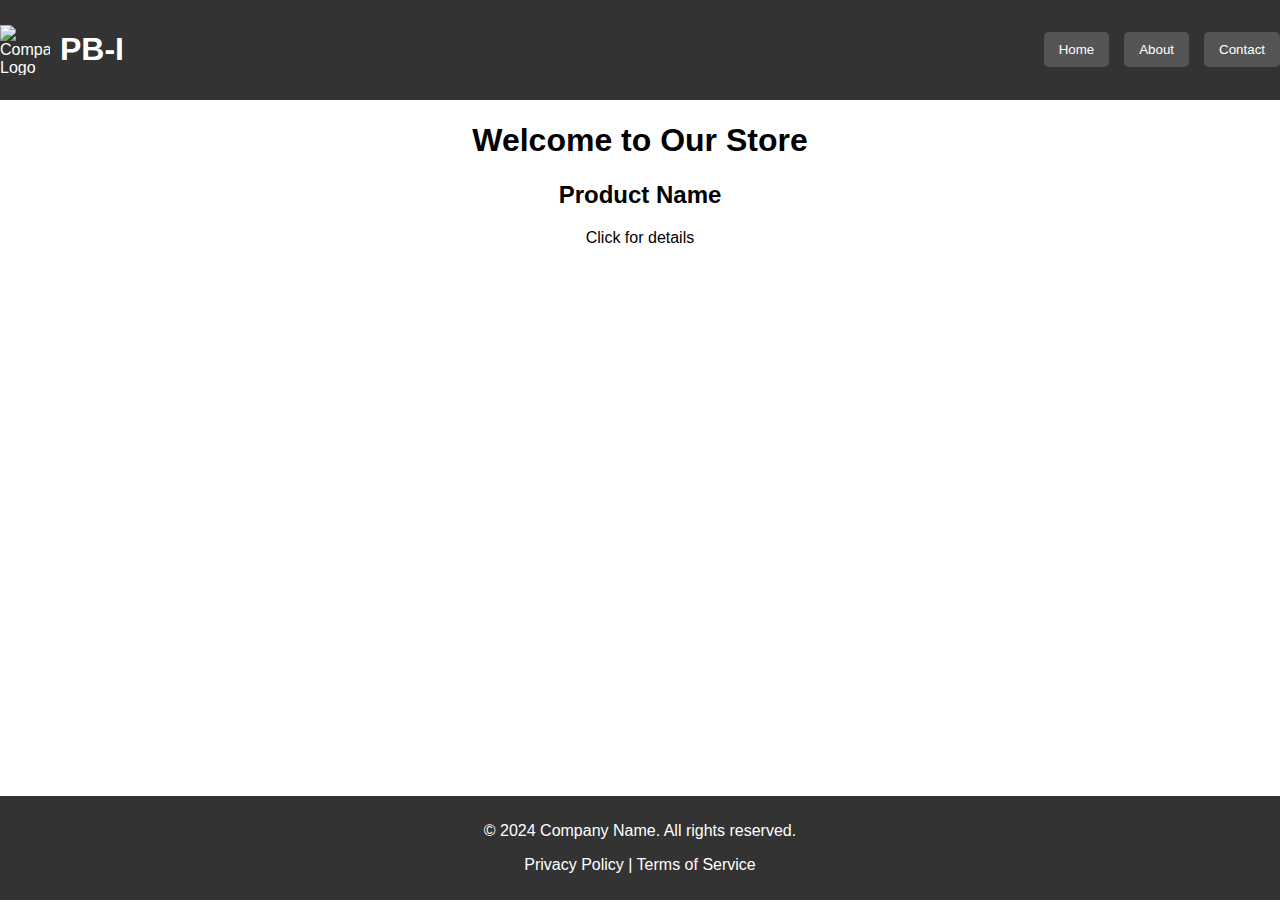
==== index.html @ 28cc2b14 "Add files via upload" ====
<!DOCTYPE html>
<html lang="en">
  <head>
    <meta charset="UTF-8" />
    <meta name="viewport" content="width=device-width, initial-scale=1.0" />
    <!DOCTYPE html>
    <title>Simple E-commerce</title>
    <link rel="stylesheet" href="styles.css" />
  </head>
  <body>
    <!-- Header -->
    <header>
      <img src="../public/freevector.jpg" alt="Company Logo" class="logo" />
      <h1>PB-I</h1>
      <nav>
        <button onclick="showPage('home')">Home</button>
        <button onclick="showPage('about')">About</button>
        <button onclick="showPage('contact')">Contact</button>
      </nav>
    </header>
    <!-- Navigation -->
    <nav>
      <button onclick="showPage('home')">Home</button>
      <button onclick="showPage('about')">About</button>
      <button onclick="showPage('contact')">Contact</button>
    </nav>

    <!-- Home Page -->
    <section id="home" class="page">
      <h1>Welcome to Our Store</h1>
      <div class="product" onclick="showPage('about')">
        <h2>Product Name</h2>
        <p>Click for details</p>
      </div>
    </section>

    <!-- About Page -->
    <section id="about" class="page">
      <h1>Product Details</h1>
      <p>Here are the details of the product.</p>
      <button onclick="showPage('contact')">Buy Now</button>
    </section>

    <!-- Contact Page -->
    <section id="contact" class="page">
      <h2>Contact Us</h2>
      <form id="contactForm">
        <label for="name">Name:</label>
        <input type="text" id="name" name="name" required />

        <label for="email">Email:</label>
        <input type="email" id="email" name="email" required />

        <label for="message">Message:</label>
        <textarea id="message" name="message" required></textarea>

        <button type="submit">Submit</button>
      </form>

      <!-- Back to Home Button -->
      <button onclick="showPage('home')" class="back-home">Back to Home</button>
    </section>

    <!-- Footer -->
    <footer>
      <p>&copy; 2024 Company Name. All rights reserved.</p>
      <p>Privacy Policy | Terms of Service</p>
    </footer>

    <script src="script.js"></script>
  </body>
</html>
---- styles.css ----
body {
    font-family: Arial, sans-serif;
    margin: 0;
    padding: 0;
    display: flex;
    flex-direction: column;
    align-items: center;
  }
  
  /* Header with fixed navigation */
  header {
    width: 100%;
    display: flex;
    align-items: center;
    justify-content: space-between;
    background-color: #333;
    color: #fff;
    padding: 10px 20px;
    position: fixed;
    top: 0;
    z-index: 10;
  }
  
  header .logo {
    width: 50px; /* Adjust based on logo size */
    height: 50px;
  }
  
  header h1 {
    flex: 1;
    margin-left: 10px;
  }
  
  header nav {
    display: flex;
    gap: 15px;
  }
  
  header nav button {
    padding: 10px 15px;
    background-color: #555;
    color: #fff;
    border: none;
    border-radius: 5px;
    cursor: pointer;
  }
  
  header nav button:hover {
    background-color: #777;
  }
  
  .page {
    display: none; /* Hide all pages by default */
    padding: 80px 20px 40px; /* Padding to avoid overlap with fixed header and footer */
    text-align: center;
    min-height: calc(100vh - 120px); /* Adjust to fit within fixed header and footer */
  }
  
  .page.active {
    display: block; /* Show the active page */
  }
  
  /* Back to Home Button on Contact Page */
  .back-home {
    margin-top: 20px;
    padding: 10px 20px;
    font-size: 16px;
    background-color: #555;
    color: #fff;
    border: none;
    border-radius: 5px;
    cursor: pointer;
  }
  
  .back-home:hover {
    background-color: #777;
  }
  
  footer {
    width: 100%;
    background-color: #333;
    color: #fff;
    padding: 10px;
    text-align: center;
    position: fixed;
    bottom: 0;
    z-index: 10;
  }
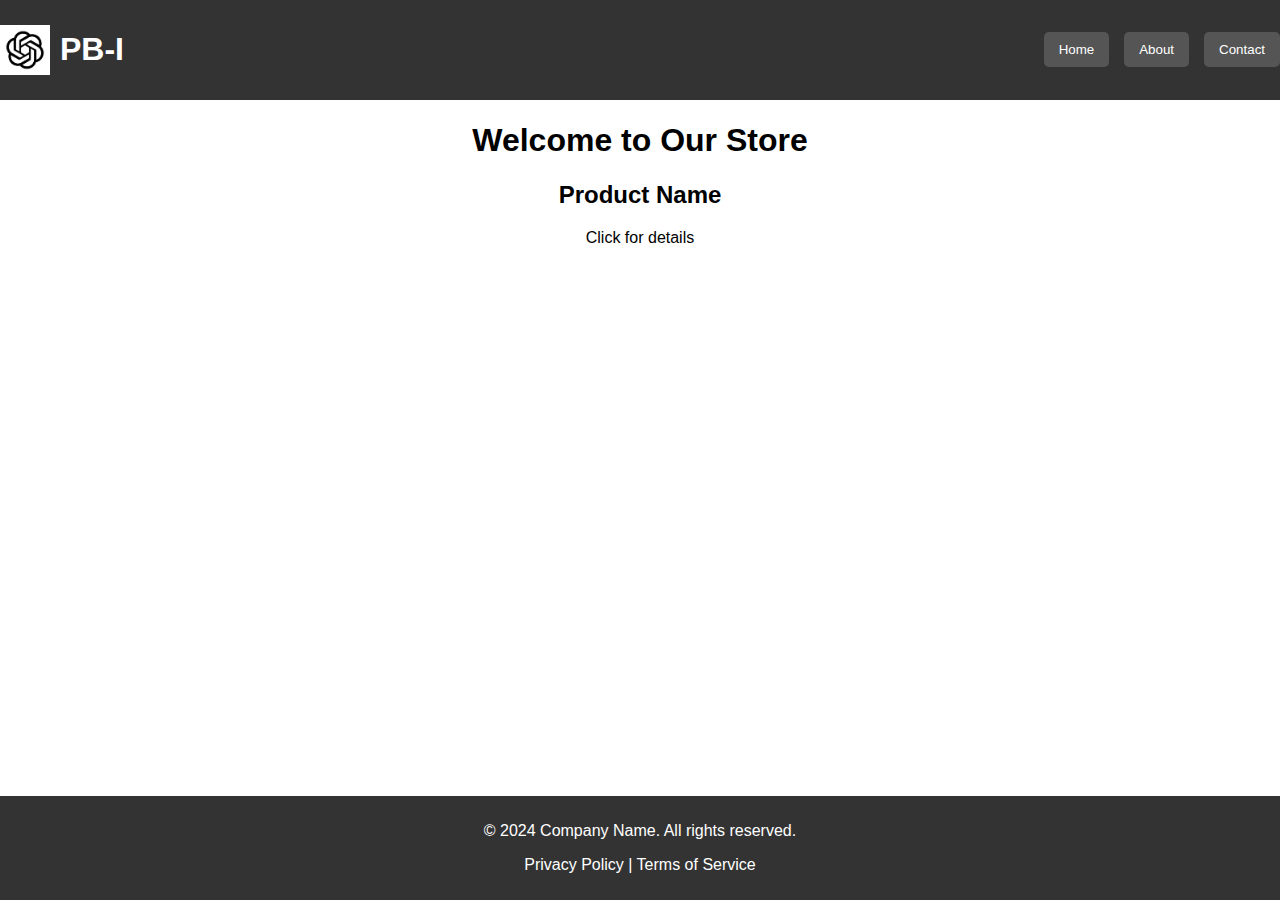
==== commit 3103f04c: "Update index.html" ====
--- a/index.html
+++ b/index.html
@@ -10,7 +10,7 @@
   <body>
     <!-- Header -->
     <header>
-      <img src="../public/freevector.jpg" alt="Company Logo" class="logo" />
+      <img src="freevector.jpg" alt="Company Logo" class="logo" />
       <h1>PB-I</h1>
       <nav>
         <button onclick="showPage('home')">Home</button>
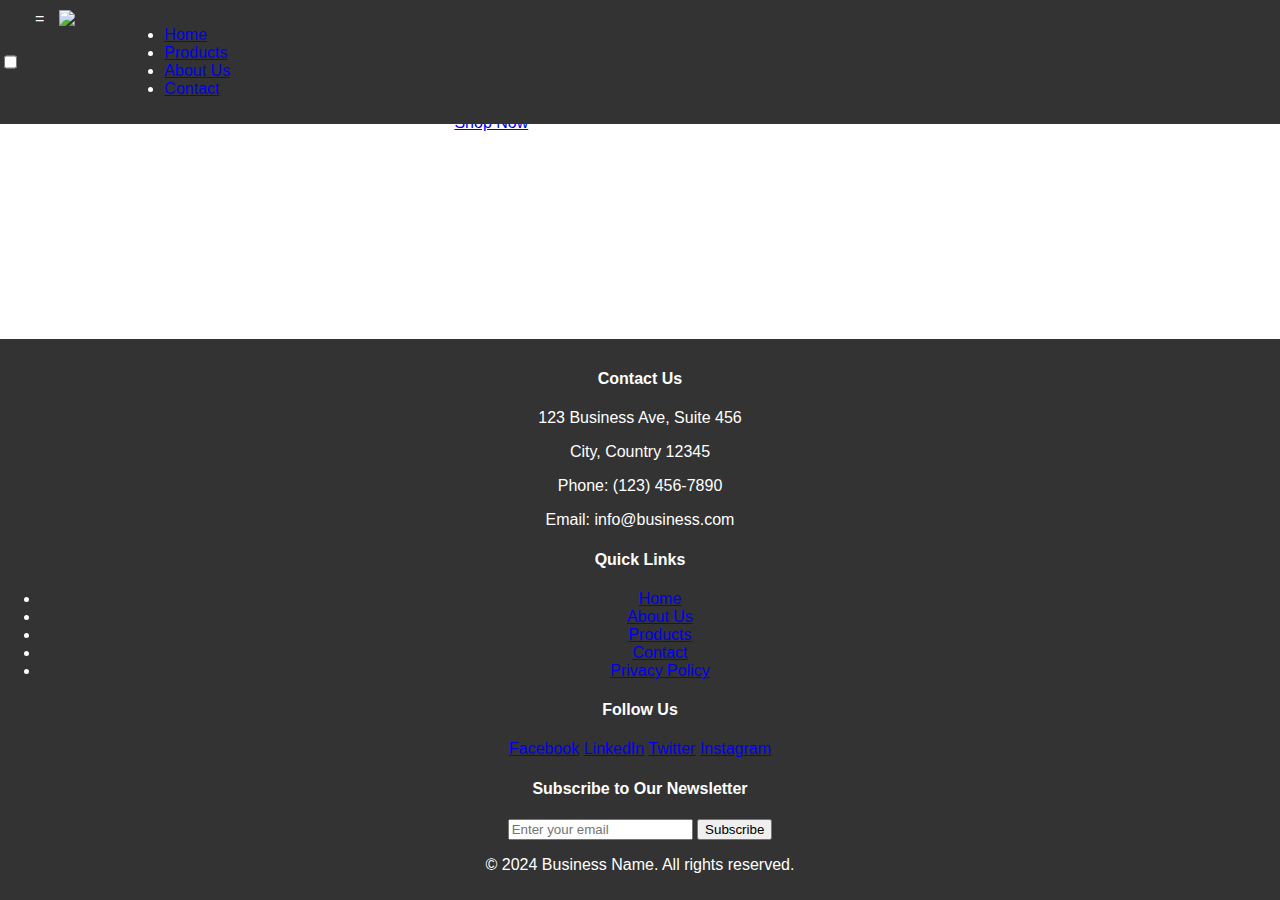
==== commit f6ea551d: "Add some fixes" ====
--- a/index.html
+++ b/index.html
@@ -1,72 +1,83 @@
 <!DOCTYPE html>
 <html lang="en">
-  <head>
-    <meta charset="UTF-8" />
-    <meta name="viewport" content="width=device-width, initial-scale=1.0" />
-    <!DOCTYPE html>
-    <title>Simple E-commerce</title>
-    <link rel="stylesheet" href="styles.css" />
-  </head>
-  <body>
-    <!-- Header -->
-    <header>
-      <img src="freevector.jpg" alt="Company Logo" class="logo" />
-      <h1>PB-I</h1>
-      <nav>
-        <button onclick="showPage('home')">Home</button>
-        <button onclick="showPage('about')">About</button>
-        <button onclick="showPage('contact')">Contact</button>
-      </nav>
-    </header>
-    <!-- Navigation -->
-    <nav>
-      <button onclick="showPage('home')">Home</button>
-      <button onclick="showPage('about')">About</button>
-      <button onclick="showPage('contact')">Contact</button>
+<head>
+  <meta charset="UTF-8" />
+  <meta name="viewport" content="width=device-width, initial-scale=1.0" />
+  <meta name="description" content="Sand stone natural stone landing page">
+  <title>Simple E-commerce</title>
+  <link rel="stylesheet" href="styles.css" />
+  <link href="https://fonts.googleapis.com/css2?family=Poppins:wght@400;700&display=swap" rel="stylesheet">
+</head>
+<body>
+  <header>
+    
+    <nav id="fullscreen-menu" class="fullscreen-menu">
+    <input type="checkbox" id="check" name="" value="">
+    <label for="check" id="checkbtn">=</label>
+    <label class="logo"><a href="#"><img src="water-transportation-svgrepo-com.svg"></a></label>
+      <ul>
+        <li><a href="#Home">Home</a></li>
+        <li><a href="#Products">Products</a></li>
+        <li><a href="#About">About Us</a></li>
+        <li><a href="#Contact">Contact</a></li>
+      </ul>
     </nav>
+  </header>
 
-    <!-- Home Page -->
-    <section id="home" class="page">
-      <h1>Welcome to Our Store</h1>
-      <div class="product" onclick="showPage('about')">
-        <h2>Product Name</h2>
-        <p>Click for details</p>
+  <!-- Hero Section -->
+  <section class="hero">
+    <div class="hero-overlay">
+      <div class="hero-content">
+        <h1>Welcome to Sand Stone</h1>
+        <p>Your premium destination for natural stone products.</p>
+        <a href="#Products" class="cta-button" aria-label="Shop Now">Shop Now</a>
       </div>
-    </section>
+    </div>
+  </section>
+    
 
-    <!-- About Page -->
-    <section id="about" class="page">
-      <h1>Product Details</h1>
-      <p>Here are the details of the product.</p>
-      <button onclick="showPage('contact')">Buy Now</button>
-    </section>
-
-    <!-- Contact Page -->
-    <section id="contact" class="page">
-      <h2>Contact Us</h2>
-      <form id="contactForm">
-        <label for="name">Name:</label>
-        <input type="text" id="name" name="name" required />
-
-        <label for="email">Email:</label>
-        <input type="email" id="email" name="email" required />
-
-        <label for="message">Message:</label>
-        <textarea id="message" name="message" required></textarea>
-
-        <button type="submit">Submit</button>
-      </form>
-
-      <!-- Back to Home Button -->
-      <button onclick="showPage('home')" class="back-home">Back to Home</button>
-    </section>
-
-    <!-- Footer -->
-    <footer>
-      <p>&copy; 2024 Company Name. All rights reserved.</p>
-      <p>Privacy Policy | Terms of Service</p>
-    </footer>
-
-    <script src="script.js"></script>
-  </body>
+  <!-- Footer Section -->
+  <footer>
+    <div class="footer-container">
+      <div class="footer-info">
+        <h4>Contact Us</h4>
+        <p>123 Business Ave, Suite 456</p>
+        <p>City, Country 12345</p>
+        <p>Phone: (123) 456-7890</p>
+        <p>Email: info@business.com</p>
+      </div>
+  
+      <div class="footer-links">
+        <h4>Quick Links</h4>
+        <ul>
+          <li><a href="#home">Home</a></li>
+          <li><a href="#about">About Us</a></li>
+          <li><a href="#products">Products</a></li>
+          <li><a href="#contact">Contact</a></li>
+          <li><a href="#privacy-policy">Privacy Policy</a></li>
+        </ul>
+      </div>
+  
+      <div class="footer-social">
+        <h4>Follow Us</h4>
+        <a href="#facebook" class="social-icon">Facebook</a>
+        <a href="#linkedin" class="social-icon">LinkedIn</a>
+        <a href="#twitter" class="social-icon">Twitter</a>
+        <a href="#instagram" class="social-icon">Instagram</a>
+      </div>
+  
+      <div class="footer-newsletter">
+        <h4>Subscribe to Our Newsletter</h4>
+        <form action="#" method="post">
+          <input type="email" placeholder="Enter your email" required>
+          <button type="submit">Subscribe</button>
+        </form>
+      </div>
+    </div>
+  
+    <div class="footer-bottom">
+      <p>&copy; 2024 Business Name. All rights reserved.</p>
+    </div>
+  </footer>
+</body>
 </html>
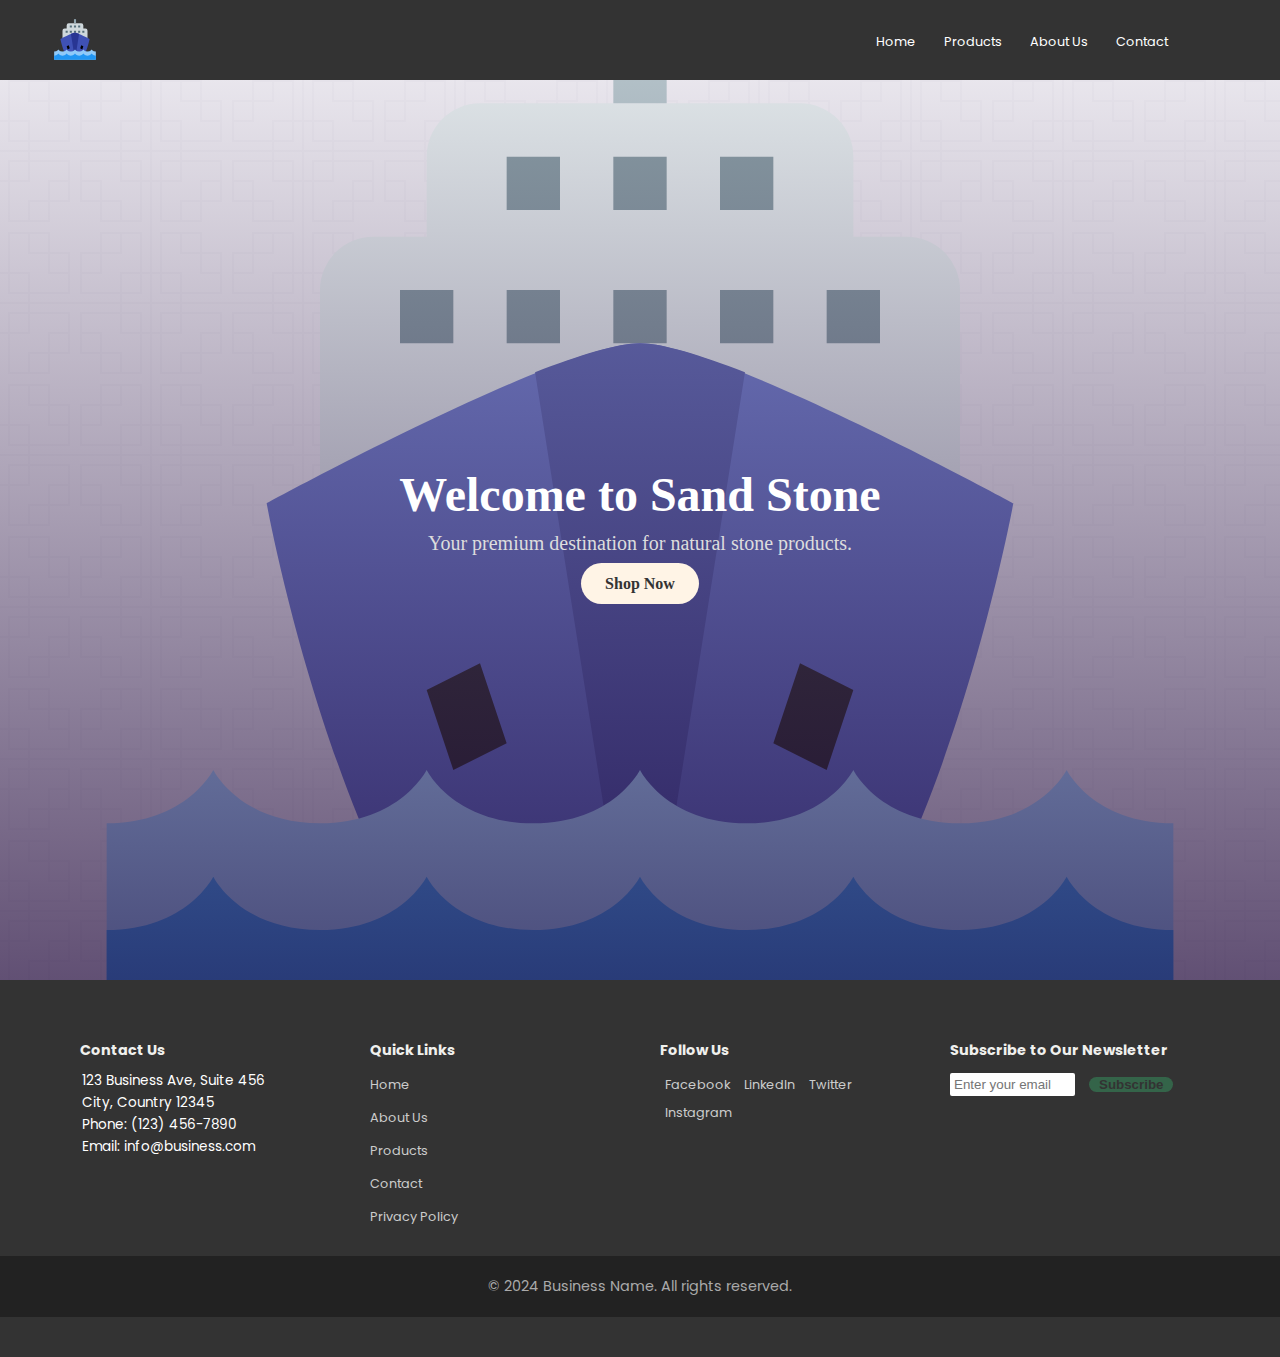
==== commit 934bd726: "some new changes apply." ====
--- a/index.html
+++ b/index.html
@@ -16,10 +16,10 @@
     <label for="check" id="checkbtn">=</label>
     <label class="logo"><a href="#"><img src="water-transportation-svgrepo-com.svg"></a></label>
       <ul>
-        <li><a href="#Home">Home</a></li>
-        <li><a href="#Products">Products</a></li>
-        <li><a href="#About">About Us</a></li>
-        <li><a href="#Contact">Contact</a></li>
+        <li><a href="#">Home</a></li>
+        <li><a href="Products.html">Products</a></li>
+        <li><a href="About.html">About Us</a></li>
+        <li><a href="Contact.html">Contact</a></li>
       </ul>
     </nav>
   </header>
--- a/styles.css
+++ b/styles.css
@@ -1,89 +1,301 @@
+* {
+  margin: 0;
+  padding: 0;
+  box-sizing: border-box;
+}
 body {
-    font-family: Arial, sans-serif;
-    margin: 0;
-    padding: 0;
+  width: 100%;
+  height: 100%;
+  background-color: #dfdbe5;
+  background-image: url("data:image/svg+xml,%3Csvg xmlns='http://www.w3.org/2000/svg' width='152' height='152' viewBox='0 0 152 152'%3E%3Cg fill-rule='evenodd'%3E%3Cg id='temple' fill='%239C92AC' fill-opacity='0.08'%3E%3Cpath d='M152 150v2H0v-2h28v-8H8v-20H0v-2h8V80h42v20h20v42H30v8h90v-8H80v-42h20V80h42v40h8V30h-8v40h-42V50H80V8h40V0h2v8h20v20h8V0h2v150zm-2 0v-28h-8v20h-20v8h28zM82 30v18h18V30H82zm20 18h20v20h18V30h-20V10H82v18h20v20zm0 2v18h18V50h-18zm20-22h18V10h-18v18zm-54 92v-18H50v18h18zm-20-18H28V82H10v38h20v20h38v-18H48v-20zm0-2V82H30v18h18zm-20 22H10v18h18v-18zm54 0v18h38v-20h20V82h-18v20h-20v20H82zm18-20H82v18h18v-18zm2-2h18V82h-18v18zm20 40v-18h18v18h-18zM30 0h-2v8H8v20H0v2h8v40h42V50h20V8H30V0zm20 48h18V30H50v18zm18-20H48v20H28v20H10V30h20V10h38v18zM30 50h18v18H30V50zm-2-40H10v18h18V10z'/%3E%3C/g%3E%3C/g%3E%3C/svg%3E");
+}
+nav {
+  width: 100%;
+  height: 80px;
+  background-color: #333;
+  /* background: linear-gradient(135deg,#FDF6E3, #FAF3E0); */
+  /* border-radius: 5px; */
+}
+.logo img {
+  width: 50px;
+  height: 80px;
+  margin: 0 50px;
+  line-height: 80px;
+}
+nav ul {
+  float: right;
+  padding-right: 100px;
+}
+nav ul li {
+  display: inline-block;
+  /* line-height: 80px; */
+  margin-top: 25px;
+}
+nav ul li a {
+  font-family: 'Poppins',sans-serif;
+  text-decoration: none;
+  color: white;
+  font-size: 0.8rem;
+  display: block;
+  padding: 8px 12px;
+  border-radius: 20px;
+  transition: background-color 0.3s ease, color 0.3s ease;
+}
+nav ul li a:hover {
+  background-color: #ffae00;
+  color: black;
+  /* border-radius: 15px; */
+  /* font-weight: bold; */
+  /* margin:5px 3px; */
+}
+#checkbtn {
+  float: right;
+  line-height: 80px;
+  margin-right: 30px;
+  font-size: 30px;
+  font-weight: bolder;
+  color:#fff;
+  display: none;
+}
+#check {
+  display: none;
+}
+#check:checked ~ ul {
+  left: 0;
+}
+
+@media (max-width: 768px) {
+  #checkbtn {
+    display: block;
+  }
+  nav ul {
+    width: 100%;
+    height: 100vh;
+    background-color: rgba(255, 255, 255, 0.95);
+    position: absolute;
+    top: 80px;
+    left: -100%;
+    transition: 0.5s;
+    padding-left: 60px;
+    z-index: 9999;
+  }
+  nav ul li {
+    display: block;
+    text-align: center;
+    line-height: 35px;
+    margin: 10px;
+  }
+  nav ul li a {
+    color: black;
+  }
+  /* nav ul li a:hover {
+    background-color: burlywood;
+    color: rgb(252, 249, 249);
+  } */
+}
+
+/* Hero Section */
+.hero {
+  position: relative;
+  display: flex;
+  align-items: center;
+  justify-content: center;
+  height: 100vh;
+  background: url("water-transportation-svgrepo-com.svg") center/cover no-repeat; /* Full background image */
+  color: #ffffff;
+  /* background-position: center; */
+  /* background-attachment: fixed; */
+}
+
+/* Overlay for readability over background */
+.hero-overlay {
+  position: absolute;
+  top: 0;
+  left: 0;
+  width: 100%;
+  height: 100%;
+  background: linear-gradient(rgba(255, 255, 255, 0.3), rgba(44, 21, 68, 0.7));
+
+  display: flex;
+  align-items: center;
+  justify-content: center;
+}
+
+.hero-content {
+  text-align: center;
+  z-index: 1;
+}
+
+.hero h1 {
+  font-size: 3rem;
+  font-weight: 700;
+  color: #fff;
+  margin-bottom: 10px;
+}
+
+.hero p {
+  font-size: 1.25rem;
+  color: #ddd;
+  max-width: 600px;
+  margin: 0 auto 20px;
+}
+
+/* CTA Button Styling */
+.cta-button {
+  padding: 12px 24px;
+  font-size: 1rem;
+  font-weight: bold;
+  color: #333;
+  background-color: #fff4e6;
+  border: none;
+  border-radius: 30px;
+  text-decoration: none;
+  transition: background-color 0.3s;
+}
+
+.cta-button:hover {
+  background-color: #ffd700; /* Subtle hover color */
+  color: #333;
+}
+
+/* Responsive Design */
+@media (max-width: 768px) {
+  .hero h1 {
+    font-size: 2rem;
+  }
+  .hero p {
+    font-size: 0.8rem;
+  }
+
+  .cta-button {
+    padding: 10px 20px;
+    font-size: 0.9rem;
+  }
+}
+
+footer {
+  background-color: #333;
+  color: #fff;
+  padding: 40px 0;
+  font-family: 'Poppins',sans-serif;
+
+}
+
+.footer-container {
+  display:flex;
+  justify-content: space-between;
+  max-width: 1200px;
+  margin: 0 auto;
+  padding: 0 20px;
+}
+.footer-info, .footer-links, .footer-social, .footer-newsletter {
+  flex: 1 1 200px;
+  margin: 20px;
+}
+.footer-info h4, .footer-links h4, .footer-social h4, .footer-newsletter h4 {
+  font-size: 0.9rem;
+  margin-bottom: 10px;
+  color: #f0f0ed; /* Optional: Accent color for titles */
+}
+.footer-info{
+  font-size: 0.85rem;
+}
+.footer-info p{
+  margin: 2px;
+}
+.footer-links ul {
+  list-style: none;
+  padding: 0;
+}
+.footer-links li {
+  margin: 8px 0;
+}
+.footer-links a {
+  font-size: 0.8rem;
+  color: #ccc;
+  text-decoration: none;
+  transition: color 0.3s;
+}
+.footer-links a:hover {
+  color: #ffd700; /* Optional: Highlight color on hover */
+}
+.footer-social a {
+  font-size: 0.8rem;
+  display: inline-block;
+  margin: 5px;
+  color: #ccc;
+  text-decoration: none;
+  transition: color 0.3s;
+}
+.footer-social a:hover {
+  color: #ffd700; /* Optional: Social icon hover color */
+}
+.footer-newsletter input[type="email"] {
+  padding: 4px;
+  width: 125px;
+  border: none;
+  border-radius: 2px;
+  margin-right: 10px;
+}
+.footer-newsletter button {
+  padding: 0 10px;
+  background-color: #38a06574;
+  border: none;
+  border-radius: 20px;
+  color: #333;
+  font-weight: bold;
+  cursor: pointer;
+  transition: background-color 0.3s;
+}
+.footer-newsletter button:hover {
+  background-color: #ffae00; /* Darker shade on hover */
+}
+
+.footer-bottom {
+  text-align: center;
+  padding: 20px 0;
+  font-size: 0.9rem;
+  color: #aaa;
+  background-color: #222;
+}
+
+.footer-bottom p {
+  margin: 0;
+}
+
+@media (max-width: 768px) {
+  /* Adjust footer layout */
+  footer {
     display: flex;
     flex-direction: column;
     align-items: center;
-  }
-  
-  /* Header with fixed navigation */
-  header {
+    padding: 20px;
+    text-align: center;
+  }
+
+  /* Center-align footer links */
+  footer ul {
+    display: flex;
+    flex-direction: column;
+    gap: 10px;
+    padding: 0;
+  }
+
+  /* Adjust newsletter section layout */
+  .footer-newsletter .newsletter-input {
+    flex-direction: column;
     width: 100%;
-    display: flex;
-    align-items: center;
-    justify-content: space-between;
-    background-color: #333;
-    color: #fff;
-    padding: 10px 20px;
-    position: fixed;
-    top: 0;
-    z-index: 10;
-  }
-  
-  header .logo {
-    width: 50px; /* Adjust based on logo size */
-    height: 50px;
-  }
-  
-  header h1 {
-    flex: 1;
-    margin-left: 10px;
-  }
-  
-  header nav {
-    display: flex;
-    gap: 15px;
-  }
-  
-  header nav button {
-    padding: 10px 15px;
-    background-color: #555;
-    color: #fff;
-    border: none;
-    border-radius: 5px;
-    cursor: pointer;
-  }
-  
-  header nav button:hover {
-    background-color: #777;
-  }
-  
-  .page {
-    display: none; /* Hide all pages by default */
-    padding: 80px 20px 40px; /* Padding to avoid overlap with fixed header and footer */
-    text-align: center;
-    min-height: calc(100vh - 120px); /* Adjust to fit within fixed header and footer */
-  }
-  
-  .page.active {
-    display: block; /* Show the active page */
-  }
-  
-  /* Back to Home Button on Contact Page */
-  .back-home {
-    margin-top: 20px;
-    padding: 10px 20px;
-    font-size: 16px;
-    background-color: #555;
-    color: #fff;
-    border: none;
-    border-radius: 5px;
-    cursor: pointer;
-  }
-  
-  .back-home:hover {
-    background-color: #777;
-  }
-  
-  footer {
+    align-items: stretch;
+  }
+
+  .footer-newsletter input[type="email"] {
     width: 100%;
-    background-color: #333;
-    color: #fff;
-    padding: 10px;
-    text-align: center;
-    position: fixed;
-    bottom: 0;
-    z-index: 10;
-  }
-  +    margin-bottom: 10px; /* Space below input */
+    border-radius: 4px;
+  }
+
+  .footer-newsletter button {
+    width: 100%;
+    border-radius: 4px;
+  }
+}
